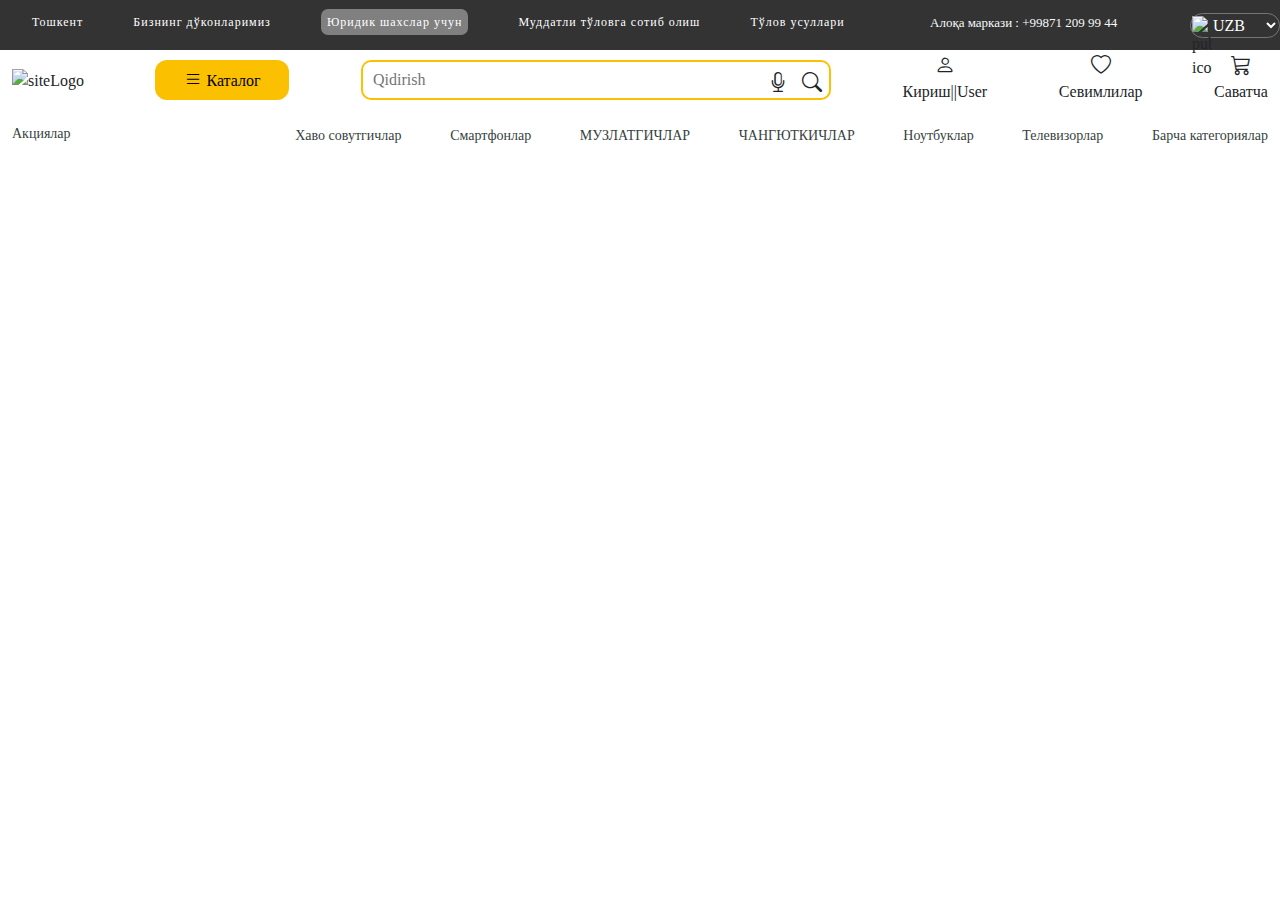
==== index.html @ 5bfe3336 "Add Space" ====
<!DOCTYPE html>
<html lang="en">

<head>
    <meta charset="UTF-8">
    <meta name="viewport" content="width=device-width, initial-scale=1.0">
    <title>Texnomart clone</title>
    <link href="https://cdn.jsdelivr.net/npm/bootstrap@5.3.3/dist/css/bootstrap.min.css" rel="stylesheet"
        integrity="sha384-QWTKZyjpPEjISv5WaRU9OFeRpok6YctnYmDr5pNlyT2bRjXh0JMhjY6hW+ALEwIH" crossorigin="anonymous">
    <link rel="stylesheet" href="./style/style.css">
    <link href="https://cdn.jsdelivr.net/npm/bootstrap-icons@1.5.0/font/bootstrap-icons.css" rel="stylesheet">
</head>

<body>

    <header class="siteHeader">

        <div class="headerTop">

            <div class="containerTop">

                <ul class="headerTopList">
                    <li class="headerTopItem"><a href="#Тошкент" class="headerTopLink">Тошкент</a></li>
                    <li class="headerTopItem"><a href="#Бизнинг-дўконларимиз" class="headerTopLink">Бизнинг
                            дўконларимиз</a></li>
                    <li class="headerTopItem"><a href="#Юридик-шахслар-учун" class="headerTopLink">Юридик шахслар
                            учун</a></li>
                    <li class="headerTopItem"><a href="#Муддатли-тўловга-сотиб-олиш" class="headerTopLink">Муддатли
                            тўловга сотиб олиш</a></li>
                    <li class="headerTopItem"><a href="#Тўлов-усуллари" class="headerTopLink">Тўлов усуллари</a>
                    </li>
                </ul>

                <div class="headerTopOperators">
                    <p class="callOperator">
                        <a role="button" class="headerTopOperatorsCall text-light text-decoration-none"
                            href="tel:+99871 209 99 44">Aлоқа маркази : +99871 209 99 44</a>
                    </p>
                    <div class="headerTopOperatorsLanguagesBox">
                        <img class="publicImage" src="./assets/images/public_24dp_E8EAED_FILL0_wght400_GRAD0_opsz24.png"
                            alt="public icon">
                        <select role="button" class=" headerTopOperatorsLanguages">
                            <option selected value="uzb">UZB</option>
                            <option value="rus">RUS</option>
                            <option value="eng">ENG</option>
                        </select>
                    </div>
                </div>
            </div>

        </div>

        <div class="container">

            <div class="headerBottom">
                <div class="headerBottomOperators">
                    <div class="siteLogoBox">
                        <img class="siteLogo" src="./assets/images/texnomart images.png" alt="siteLogo">
                    </div>
                    <button class="headerBottomOperatorsButton"><i class="bi bi-list btnIcon"></i> Каталог</button>
                    <form class="headerBottomForm">
                        <div class="formSearchBox">
                            <input class="headerBottomFormInput" type="text" placeholder="Qidirish">
                            <div class="iconBoxs"> <p  class="leftBtn"><i id="mic-button" class="bi bi-mic "></i></p>  <p class="rightBtn"><i class="bi bi-search "></i></p>    </div>
                        </div>
                    </form>
                    <div class="headerBottomUserBox">
                        <i class="bi bi-person personIcon"></i>
                        <p><a class="text-decoration-none text-dark" href="#Кириш">Кириш||User</a></p>
                    </div>
                    <div class="headerBottomLikesBox">
                        <i class="bi bi-heart heartIcon"></i>
                        <p><a class="text-decoration-none text-dark" href="#Севимлилар">Севимлилар</a></p>
                    </div>
                    <div class="headerBottomBasketsBox">
                        <i class="bi bi-cart3 cartIcon"></i>
                        <p><a class="text-decoration-none text-dark" href="#Саватча">Саватча</a></p>
                    </div>
                </div>

                <div class="headerBottomNavbar">
                    <p class="headerBottomNavbarLinks"> <a class="headerBottomNavbarLink" href="#Aкциялар">Aкциялар</a>
                    </p>
                    <nav class="navbar">
                        <ul class="navbarList">
                            <li class="navbarItems"><a href="#Хаво-совутгичлар" class="navbarLinks"> Хаво
                                    совутгичлар</a></li>
                            <li class="navbarItems"><a href="#Смартфонлар" class="navbarLinks"> Смартфонлар</a></li>
                            <li class="navbarItems"><a href="#МУЗЛАТГИЧЛАР" class="navbarLinks"> МУЗЛАТГИЧЛАР</a></li>
                            <li class="navbarItems"><a href="#ЧАНГЮТКИЧЛАР" class="navbarLinks"> ЧАНГЮТКИЧЛАР</a></li>
                            <li class="navbarItems"><a href="#Ноутбуклар" class="navbarLinks"> Ноутбуклар</a></li>
                            <li class="navbarItems"><a href="#Телевизорлар" class="navbarLinks"> Телевизорлар</a></li>
                            <li class="navbarItems"><a href="#Барча-категориялар" class="navbarLinks"> Барча
                                    категориялар</a></li>
                        </ul>
                    </nav>
                </div>

            </div>
        </div>
    </header>
    <script src="https://code.jquery.com/jquery-3.5.1.slim.min.js"></script>
    <script src="https://cdn.jsdelivr.net/npm/bootstrap@5.3.3/dist/js/bootstrap.bundle.min.js"
        integrity="sha384-YvpcrYf0tY3lHB60NNkmXc5s9fDVZLESaAA55NDzOxhy9GkcIdslK1eN7N6jIeHz"
        crossorigin="anonymous"></script>
    <script src="./javascript/main.js"></script>
</body>

</html>
---- style/style.css ----
@font-face {
    font-display: swap;
    font-family: 'Roboto';
    font-style: normal;
    font-weight: 400;
    src: url('../assets/fonts/Roboto/Roboto-Regular.ttf') format('woff2');
}
*::after, *::before, *{
    box-sizing: border-box;
    /* user-select: none; */
    font-family: Roboto;
}
body{
    margin: 0 ;
    padding: 0 ;
}
.container{
    max-width: 1450px;
    margin: 0 auto;
}
.siteHeader{
    width: 100%;
}
.siteLogo{
    width: 300px;
}
.btnIcon{
    color: black;
    font-size: 18px;
}

.containerTop{
    width: 1460px;
    margin: 0 auto;
    display: flex;
    align-items: center;
    justify-content: space-between;
}

.headerBottomOperatorsButton{
    width: 134px;
    height: 40px;
    outline: 1px solid transparent;
    border-radius: 12px;
    background-color: #FBC100;
    border: 1px solid transparent;
}

.headerTop{
    display: flex;
    align-items: center;
    justify-content: space-between;
    background-color: #333333;
    /* border: 1px solid white; */
}
.headerTopOperators{
    display: flex;
    align-items: center;
    justify-content: space-between;
    width: 350px;
}

.headerTopOperatorsCall{
    font-size: 13px;
}

.callOperator{
    padding-top: 10px;
}

.headerTopOperatorsLanguagesBox{
    position: relative;
}

.publicImage{
    width: 20px;
    position: absolute;
    top: 3px;
    left: 2px;
}

.headerTopOperatorsLanguages{
    background-color: #333333;
    color: #ffffff;
    border-radius: 50px;
    width: 90px;
    text-align: center;
    height: 25px;
    outline: 1px solid transparent;
}

.headerTopItem{
    padding-top: 8px;
}

.headerTopList{
    display: flex;
    align-items: center;
    justify-content: space-between;
    list-style: none;
    width: 66%;
    
}
.headerTopLink{
    text-decoration: none;
    color: #fff;
    font-size: 12px;
    line-height: 18px;
    letter-spacing: 1px;
}
li:nth-child(3) a.headerTopLink{
   padding: 6px;
   background-color: gray;
   border-radius: 7px;
}
.headerBottomOperators{
    display: flex;
    align-items: center;
    justify-content: space-between;
}
.headerBottomNavbar{
    display: flex;
    align-items: center;
    justify-content: space-between;
    /* border: 1px solid; */
}
.navbar{
    flex-basis: 80%;
    margin-top: 5px;
}
.navbarList{
    display: flex;
    align-items: center;
    justify-content: space-between;
    width: 100%;
    list-style: none;
}
.headerBottomNavbarLink{
    font-size: 14px;
    text-decoration: none;
    color: #373F41;

}
.navbarLinks{
    font-size: 14px;
    text-decoration: none;
    color: #373F41;
}

.headerBottomFormInput{
    width: 400px;
    height: 40px;
    border: 2px solid #FBC100;
    outline: 2px solid transparent;
    border-right: none;
    border-top-left-radius: 10px;
    border-bottom-left-radius: 10px;
    padding-left: 10px;
}

.formSearchBox{
    display: flex;
    align-items: center;
}

.iconBoxs{
    width: 70px;
    display: flex;
    align-items: center;
    justify-content: space-around;
    border: 1px solid black;
    height: 40px;
    text-align: center;
    border: 2px solid #FBC100;
    border-left: none;
    border-top-right-radius: 10px;
    border-bottom-right-radius: 10px;
}
.leftBtn, .rightBtn{
    font-size: 20px;
    margin-top: 20px;
    cursor: pointer;
}
.headerBottomUserBox, .headerBottomLikesBox, .headerBottomBasketsBox {
    height: 60px;
    text-align: center;
    cursor: pointer;
    
}
.personIcon, .heartIcon, .cartIcon{
    font-size: 20px;
}
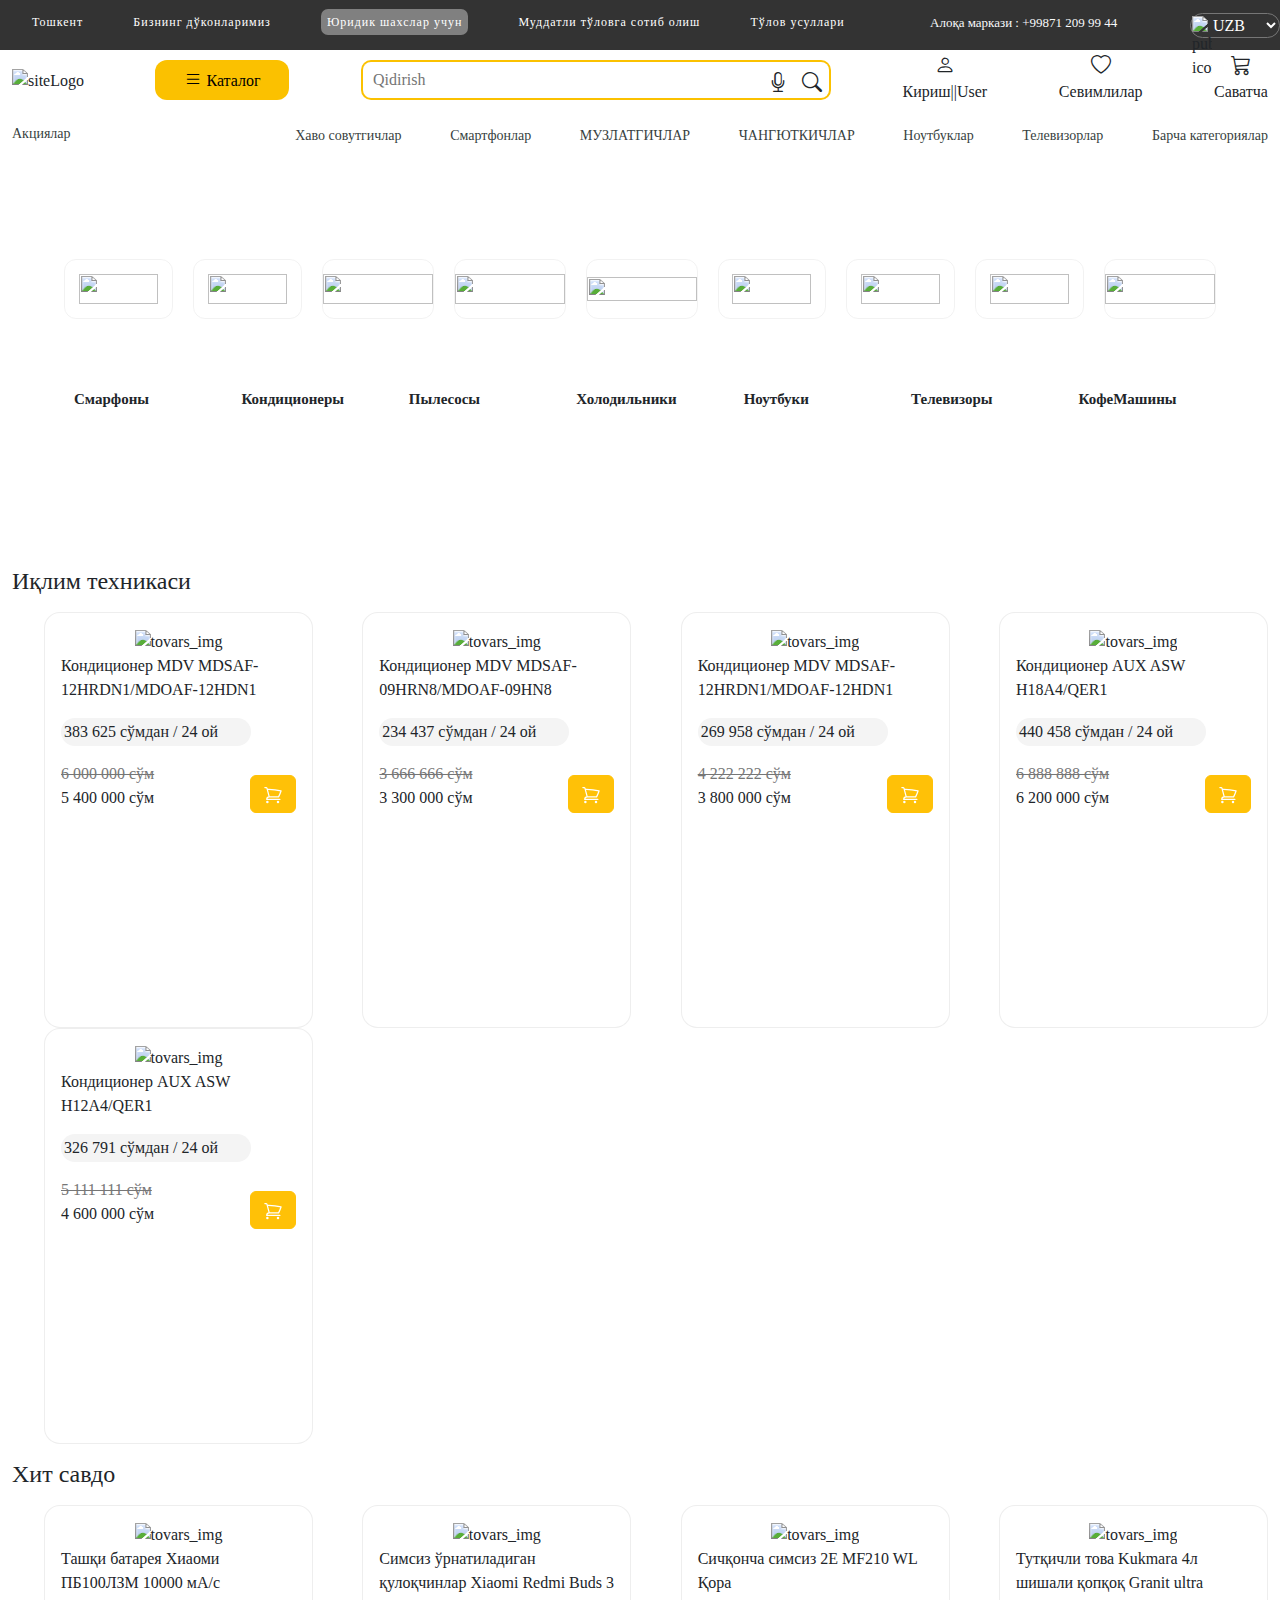
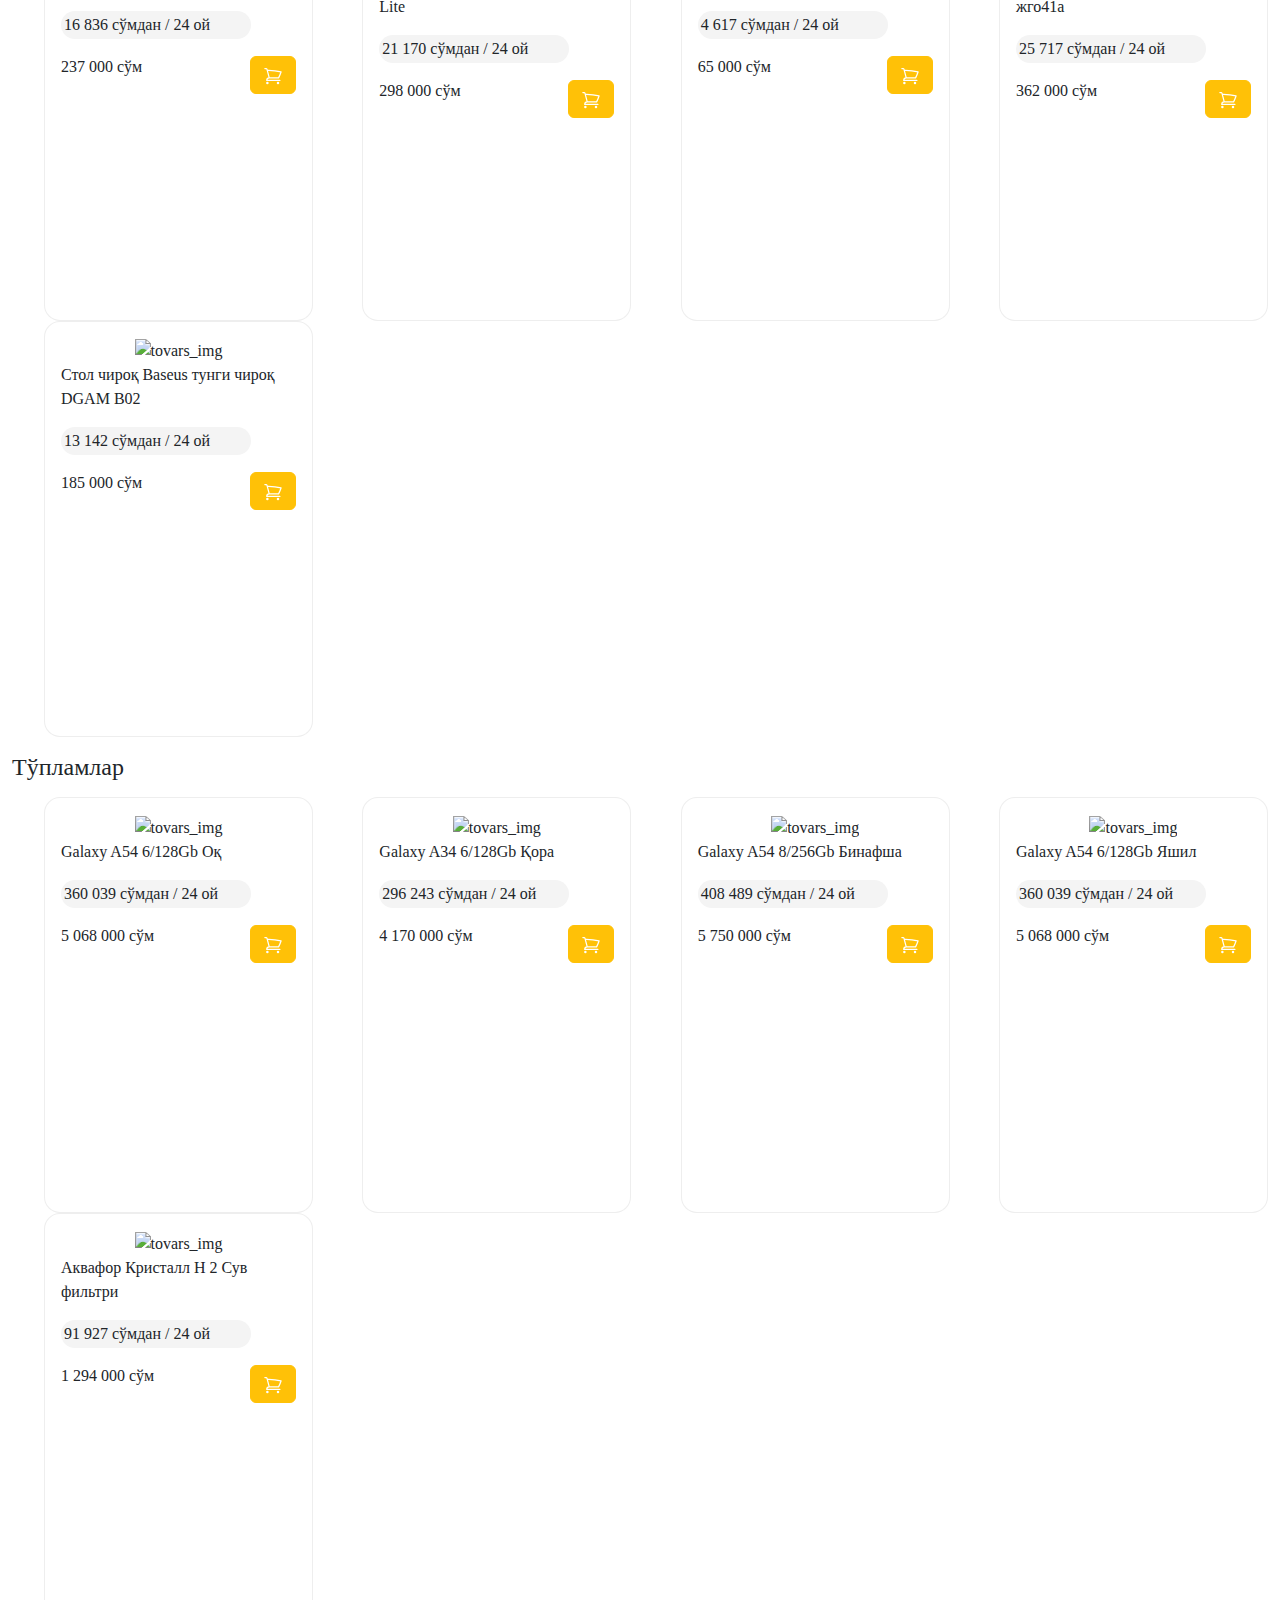
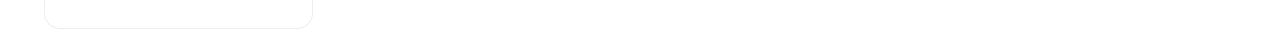
==== commit efbc122f: "Add Tovars render" ====
--- a/index.html
+++ b/index.html
@@ -7,8 +7,8 @@
     <title>Texnomart clone</title>
     <link href="https://cdn.jsdelivr.net/npm/bootstrap@5.3.3/dist/css/bootstrap.min.css" rel="stylesheet"
         integrity="sha384-QWTKZyjpPEjISv5WaRU9OFeRpok6YctnYmDr5pNlyT2bRjXh0JMhjY6hW+ALEwIH" crossorigin="anonymous">
+    <link href="https://cdn.jsdelivr.net/npm/bootstrap-icons@1.5.0/font/bootstrap-icons.css" rel="stylesheet">
     <link rel="stylesheet" href="./style/style.css">
-    <link href="https://cdn.jsdelivr.net/npm/bootstrap-icons@1.5.0/font/bootstrap-icons.css" rel="stylesheet">
 </head>
 
 <body>
@@ -61,7 +61,10 @@
                     <form class="headerBottomForm">
                         <div class="formSearchBox">
                             <input class="headerBottomFormInput" type="text" placeholder="Qidirish">
-                            <div class="iconBoxs"> <p  class="leftBtn"><i id="mic-button" class="bi bi-mic "></i></p>  <p class="rightBtn"><i class="bi bi-search "></i></p>    </div>
+                            <div class="iconBoxs">
+                                <p class="leftBtn"><i id="mic-button" class="bi bi-mic "></i></p>
+                                <p class="rightBtn"><i class="bi bi-search "></i></p>
+                            </div>
                         </div>
                     </form>
                     <div class="headerBottomUserBox">
@@ -99,10 +102,98 @@
             </div>
         </div>
     </header>
+    <template class="js-tovars-temp">
+        <li class="tovars-item p-3">
+            <div class="tovars-img-box text-center">
+                <img src="/assets/images/IMAGE (1).jpg" alt="tovars_img" class="js-tovars-img tovars-img">
+            </div>
+            <p class="js-tovars-title">Кондиционер MDV MDSAF-12HRDN1/MDOAF-12HDN1</p>
+            <p class="js-tovars-credit-title tovars-credit-title">383 625 сўмдан / 24 ой</p>
+            <div class="tovars-price-basket-box">
+                <div class="tovars-price-box">
+                    <s class="js-tovars-old-price tovars-old-price d-none">6 000 000 сўм</s>
+                    <p class="js-tovars-price">5 400 000 сўм</p>
+                </div>
+                <button class="js-tovars-add-basket-btn btn btn-warning">
+                    <svg xmlns="http://www.w3.org/2000/svg" fill="none" viewBox="0 0 24 24" stroke-width="1.5"
+                        stroke="currentColor" style="width: 20px; height: 20px; color: #fff;">
+                        <path stroke-linecap="round" stroke-linejoin="round"
+                            d="M2.25 3h1.386c.51 0 .955.343 1.087.835l.383 1.437M7.5 14.25a3 3 0 0 0-3 3h15.75m-12.75-3h11.218c1.121-2.3 2.1-4.684 2.924-7.138a60.114 60.114 0 0 0-16.536-1.84M7.5 14.25 5.106 5.272M6 20.25a.75.75 0 1 1-1.5 0 .75.75 0 0 1 1.5 0Zm12.75 0a.75.75 0 1 1-1.5 0 .75.75 0 0 1 1.5 0Z" />
+                    </svg>
+                </button>
+            </div>
+        </li>
+    </template>
+    <main>
+        <section>
+            <div class="containerSection">
+                <img class="stockImage" src="./assets/images/IMAGE.png" alt="">
+            </div>
+        </section>
+
+        <section class="firmSection">
+            <div class="containerFirm">
+                <div class="firmContainer"><img class="firmImages" src="/assets/images/Lg.png" alt=""></div>
+                <div class="firmContainer"><img class="firmImages"
+                        src="/assets/images/7160cc7e-711b-44bb-a6dc-77dca7ec4924.webp" alt=""></div>
+                <div class="firmContainer"><img class="firmImages" style="width: 110px;"
+                        src="/assets/images/db9c48fb-a175-4ff9-ab06-bd953ddc82cd-medium.webp" alt=""></div>
+                <div class="firmContainer"><img class="firmImages" style="width: 110px;"
+                        src="./assets/images/dd3aeb98-802f-4ddd-9d07-c1abd4b1a482-medium.webp" alt=""></div>
+                <div class="firmContainer"><img class="firmImages" style="width: 110px; height: 24px;"
+                        src="/assets/images/ad04313a-6046-4404-93f4-c0f64e57289d-medium.png" alt=""></div>
+                <div class="firmContainer"><img class="firmImages"
+                        src="/assets/images/e9c04fcd-5ed8-41f8-b417-a8f190a77de1 (1).svg" alt=""></div>
+                <div class="firmContainer"><img class="firmImages" src="/assets/images/Apple.png" alt=""></div>
+                <div class="firmContainer"><img class="firmImages"
+                        src="/assets/images/c53e8986-c05a-4af7-b5a6-adafe1f04bff.webp" alt=""></div>
+                <div class="firmContainer"><img class="firmImages" style="width: 110px;"
+                        src="/assets/images/409cc1aa-92c8-403e-96fc-f0e3dc15da92-medium.webp" alt=""></div>
+            </div>
+        </section>
+
+        <section class="categoryBox">
+            <div class="containerFirm">
+                <div class="categoryContainerOne categoryContainer">
+                    <p class="categoryContainerTitle">Смарфоны</p>
+                </div>
+                <div class="categoryContainerTwo categoryContainer">
+                    <p class="categoryContainerTitle">Кондиционеры</p>
+                </div>
+                <div class="categoryContainerThree categoryContainer">
+                    <p class="categoryContainerTitle">Пылесосы</p>
+                </div>
+                <div class="categoryContainerFor categoryContainer">
+                    <p class="categoryContainerTitle">Холодильники</p>
+                </div>
+                <div class="categoryContainerFive categoryContainer">
+                    <p class="categoryContainerTitle">Ноутбуки</p>
+                </div>
+                <div class="categoryContainerSix categoryContainer">
+                    <p class="categoryContainerTitle">Телевизоры</p>
+                </div>
+                <div class="categoryContainerSeven categoryContainer">
+                    <p class="categoryContainerTitle">КофеМашины</p>
+                </div>
+            </div>
+        </section>
+        <section>
+            <div class="container">
+                <h1 class="tovars-block-title">Иқлим техникаси</h1>
+                <ul class="js-climet-list tovars-lists my-3"></ul>
+                <h1 class="tovars-block-title">Хит савдо</h1>
+                <ul class="js-xit-list tovars-lists  my-3"></ul>
+                <h1 class="tovars-block-title">Тўпламлар</h1>
+                <ul class="js-colection-list tovars-lists  my-3"></ul>
+            </div>
+        </section>
+    </main>
+
     <script src="https://code.jquery.com/jquery-3.5.1.slim.min.js"></script>
     <script src="https://cdn.jsdelivr.net/npm/bootstrap@5.3.3/dist/js/bootstrap.bundle.min.js"
         integrity="sha384-YvpcrYf0tY3lHB60NNkmXc5s9fDVZLESaAA55NDzOxhy9GkcIdslK1eN7N6jIeHz"
         crossorigin="anonymous"></script>
+        <script src="./javascript/tovars.js"></script>
     <script src="./javascript/main.js"></script>
 </body>
 
--- a/style/style.css
+++ b/style/style.css
@@ -1,192 +1,363 @@
 @font-face {
-    font-display: swap;
-    font-family: 'Roboto';
-    font-style: normal;
-    font-weight: 400;
-    src: url('../assets/fonts/Roboto/Roboto-Regular.ttf') format('woff2');
-}
-*::after, *::before, *{
-    box-sizing: border-box;
-    /* user-select: none; */
-    font-family: Roboto;
-}
-body{
-    margin: 0 ;
-    padding: 0 ;
-}
-.container{
-    max-width: 1450px;
-    margin: 0 auto;
-}
-.siteHeader{
-    width: 100%;
-}
-.siteLogo{
-    width: 300px;
-}
-.btnIcon{
-    color: black;
-    font-size: 18px;
-}
-
-.containerTop{
-    width: 1460px;
-    margin: 0 auto;
-    display: flex;
-    align-items: center;
-    justify-content: space-between;
-}
-
-.headerBottomOperatorsButton{
-    width: 134px;
-    height: 40px;
-    outline: 1px solid transparent;
-    border-radius: 12px;
-    background-color: #FBC100;
-    border: 1px solid transparent;
-}
-
-.headerTop{
-    display: flex;
-    align-items: center;
-    justify-content: space-between;
-    background-color: #333333;
-    /* border: 1px solid white; */
-}
-.headerTopOperators{
-    display: flex;
-    align-items: center;
-    justify-content: space-between;
-    width: 350px;
-}
-
-.headerTopOperatorsCall{
-    font-size: 13px;
-}
-
-.callOperator{
-    padding-top: 10px;
-}
-
-.headerTopOperatorsLanguagesBox{
-    position: relative;
-}
-
-.publicImage{
-    width: 20px;
-    position: absolute;
-    top: 3px;
-    left: 2px;
-}
-
-.headerTopOperatorsLanguages{
-    background-color: #333333;
-    color: #ffffff;
-    border-radius: 50px;
-    width: 90px;
-    text-align: center;
-    height: 25px;
-    outline: 1px solid transparent;
-}
-
-.headerTopItem{
-    padding-top: 8px;
-}
-
-.headerTopList{
-    display: flex;
-    align-items: center;
-    justify-content: space-between;
-    list-style: none;
-    width: 66%;
-    
-}
-.headerTopLink{
-    text-decoration: none;
-    color: #fff;
-    font-size: 12px;
-    line-height: 18px;
-    letter-spacing: 1px;
-}
-li:nth-child(3) a.headerTopLink{
-   padding: 6px;
-   background-color: gray;
-   border-radius: 7px;
-}
-.headerBottomOperators{
-    display: flex;
-    align-items: center;
-    justify-content: space-between;
-}
-.headerBottomNavbar{
-    display: flex;
-    align-items: center;
-    justify-content: space-between;
-    /* border: 1px solid; */
-}
-.navbar{
-    flex-basis: 80%;
-    margin-top: 5px;
-}
-.navbarList{
-    display: flex;
-    align-items: center;
-    justify-content: space-between;
-    width: 100%;
-    list-style: none;
-}
-.headerBottomNavbarLink{
-    font-size: 14px;
-    text-decoration: none;
-    color: #373F41;
-
-}
-.navbarLinks{
-    font-size: 14px;
-    text-decoration: none;
-    color: #373F41;
-}
-
-.headerBottomFormInput{
-    width: 400px;
-    height: 40px;
-    border: 2px solid #FBC100;
-    outline: 2px solid transparent;
-    border-right: none;
-    border-top-left-radius: 10px;
-    border-bottom-left-radius: 10px;
-    padding-left: 10px;
-}
-
-.formSearchBox{
-    display: flex;
-    align-items: center;
-}
-
-.iconBoxs{
-    width: 70px;
-    display: flex;
-    align-items: center;
-    justify-content: space-around;
-    border: 1px solid black;
-    height: 40px;
-    text-align: center;
-    border: 2px solid #FBC100;
-    border-left: none;
-    border-top-right-radius: 10px;
-    border-bottom-right-radius: 10px;
-}
-.leftBtn, .rightBtn{
-    font-size: 20px;
-    margin-top: 20px;
-    cursor: pointer;
-}
-.headerBottomUserBox, .headerBottomLikesBox, .headerBottomBasketsBox {
-    height: 60px;
-    text-align: center;
-    cursor: pointer;
-    
-}
-.personIcon, .heartIcon, .cartIcon{
-    font-size: 20px;
+  font-display: swap;
+  font-family: "Roboto";
+  font-style: normal;
+  font-weight: 400;
+  src: url("../assets/fonts/Roboto/Roboto-Regular.ttf") format("woff2");
+}
+
+*::after,
+*::before,
+* {
+  box-sizing: border-box;
+  /* user-select: none; */
+  font-family: Roboto;
+}
+
+body {
+  margin: 0;
+  padding: 0;
+}
+
+.container {
+  max-width: 1450px;
+  margin: 0 auto;
+}
+
+.siteHeader {
+  width: 100%;
+}
+
+.siteLogo {
+  width: 300px;
+}
+
+.btnIcon {
+  color: black;
+  font-size: 18px;
+}
+
+.containerTop {
+  width: 1460px;
+  margin: 0 auto;
+  display: flex;
+  align-items: center;
+  justify-content: space-between;
+}
+
+.headerBottomOperatorsButton {
+  width: 134px;
+  height: 40px;
+  outline: 1px solid transparent;
+  border-radius: 12px;
+  background-color: #fbc100;
+  border: 1px solid transparent;
+}
+
+.headerTop {
+  display: flex;
+  align-items: center;
+  justify-content: space-between;
+  background-color: #333333;
+  /* border: 1px solid white; */
+}
+
+.headerTopOperators {
+  display: flex;
+  align-items: center;
+  justify-content: space-between;
+  width: 350px;
+}
+
+.headerTopOperatorsCall {
+  font-size: 13px;
+}
+
+.callOperator {
+  padding-top: 10px;
+}
+
+.headerTopOperatorsLanguagesBox {
+  position: relative;
+}
+
+.publicImage {
+  width: 20px;
+  position: absolute;
+  top: 3px;
+  left: 2px;
+}
+
+.headerTopOperatorsLanguages {
+  background-color: #333333;
+  color: #ffffff;
+  border-radius: 50px;
+  width: 90px;
+  text-align: center;
+  height: 25px;
+  outline: 1px solid transparent;
+}
+
+.headerTopItem {
+  padding-top: 8px;
+}
+
+.headerTopList {
+  display: flex;
+  align-items: center;
+  justify-content: space-between;
+  list-style: none;
+  width: 66%;
+}
+
+.headerTopLink {
+  text-decoration: none;
+  color: #fff;
+  font-size: 12px;
+  line-height: 18px;
+  letter-spacing: 1px;
+}
+
+li:nth-child(3) a.headerTopLink {
+  padding: 6px;
+  background-color: gray;
+  border-radius: 7px;
+}
+
+.headerBottomOperators {
+  display: flex;
+  align-items: center;
+  justify-content: space-between;
+}
+
+.headerBottomNavbar {
+  display: flex;
+  align-items: center;
+  justify-content: space-between;
+  /* border: 1px solid; */
+}
+
+.navbar {
+  flex-basis: 80%;
+  margin-top: 5px;
+}
+
+.navbarList {
+  display: flex;
+  align-items: center;
+  justify-content: space-between;
+  width: 100%;
+  list-style: none;
+}
+
+.headerBottomNavbarLink {
+  font-size: 14px;
+  text-decoration: none;
+  color: #373f41;
+}
+
+.navbarLinks {
+  font-size: 14px;
+  text-decoration: none;
+  color: #373f41;
+}
+
+.headerBottomFormInput {
+  width: 400px;
+  height: 40px;
+  border: 2px solid #fbc100;
+  outline: 2px solid transparent;
+  border-right: none;
+  border-top-left-radius: 10px;
+  border-bottom-left-radius: 10px;
+  padding-left: 10px;
+}
+
+.formSearchBox {
+  display: flex;
+  align-items: center;
+}
+
+.iconBoxs {
+  width: 70px;
+  display: flex;
+  align-items: center;
+  justify-content: space-around;
+  border: 1px solid black;
+  height: 40px;
+  text-align: center;
+  border: 2px solid #fbc100;
+  border-left: none;
+  border-top-right-radius: 10px;
+  border-bottom-right-radius: 10px;
+}
+
+.leftBtn,
+.rightBtn {
+  font-size: 20px;
+  margin-top: 20px;
+  cursor: pointer;
+}
+
+.headerBottomUserBox,
+.headerBottomLikesBox,
+.headerBottomBasketsBox {
+  height: 60px;
+  text-align: center;
+  cursor: pointer;
+}
+
+.personIcon,
+.heartIcon,
+.cartIcon {
+  font-size: 20px;
+}
+
+.containerSection {
+  width: 100%;
+}
+
+.stockImage {
+  width: 100%;
+}
+
+.firmSection {
+  margin: 5%;
+}
+
+.containerFirm {
+  width: 100%;
+  display: flex;
+  align-items: center;
+  gap: 20px;
+}
+
+.firmContainer {
+  width: 161px;
+  height: 60px;
+  border: 1px solid #edededb2;
+  display: flex;
+  align-items: center;
+  justify-content: center;
+  border-radius: 12px;
+  cursor: pointer;
+  transition: all 0.4s;
+}
+
+.firmContainer:hover {
+  box-shadow: 3px 4px 8px rgba(223, 223, 223, 0.5);
+}
+
+.firmImages {
+  width: 79px;
+  height: 30px;
+}
+
+.categoryBox {
+  margin: 5%;
+}
+
+.categoryContainerOne {
+  background-image: url("/assets/images/smartfon.png");
+  background-size: cover;
+  width: 180px;
+  height: 120px;
+  border-radius: 12px;
+}
+
+.categoryContainerTwo {
+  background-image: url("/assets/images/kondits.png");
+  background-size: cover;
+  width: 180px;
+  height: 120px;
+  border-radius: 12px;
+}
+
+.categoryContainerThree {
+  background-image: url("/assets/images/chang.png");
+  background-size: cover;
+  width: 180px;
+  height: 120px;
+  border-radius: 12px;
+}
+
+.categoryContainerFor {
+  background-image: url("/assets/images/xolodilnik.png");
+  background-size: cover;
+  width: 180px;
+  height: 120px;
+  border-radius: 12px;
+}
+
+.categoryContainerFive {
+  background-image: url("/assets/images/noutbook.png");
+  background-size: cover;
+  width: 180px;
+  height: 120px;
+  border-radius: 12px;
+}
+
+.categoryContainerSix {
+  background-image: url("/assets/images/televizor.png");
+  background-size: cover;
+  width: 180px;
+  border-radius: 12px;
+  height: 120px;
+}
+
+.categoryContainerSeven {
+  background-image: url("/assets/images/maishi.png");
+  background-size: cover;
+  width: 180px;
+  height: 120px;
+  border-radius: 12px;
+}
+
+.categoryContainerTitle {
+  margin: 5px 0 0 10px;
+  font-size: 15px;
+  font-weight: bold;
+}
+
+.categoryContainer {
+  transition: all 0.4s;
+}
+
+.categoryContainer:hover {
+  box-shadow: 10px 8px 16px rgba(186, 186, 186, 0.5);
+  cursor: pointer;
+}
+
+.tovars-block-title {
+  font-size: 24px;
+}
+
+.tovars-item {
+  width: 269px;
+  height: 416px;
+  border-radius: 16px;
+  background: #fff;
+  list-style: none;
+  transition: all 0.4s;
+  border: 1px solid #7a7a7a21;
+}
+.tovars-item:hover{
+  box-shadow: 3px 4px 8px rgba(223, 223, 223, 0.5);
+}
+.tovars-lists, .tovars-price-basket-box{
+  display: flex;
+  align-items: center;
+  justify-content: space-between;
+  flex-wrap: wrap;
+}
+.tovars-old-price{
+  font-size: 16px;
+  color: #767676;
+}
+.tovars-credit-title{
+  width: 190px;
+  padding-inline: 3px;
+  padding-block:2px ;
+  background: #f4f4f4;
+  border-radius: 50px;
 }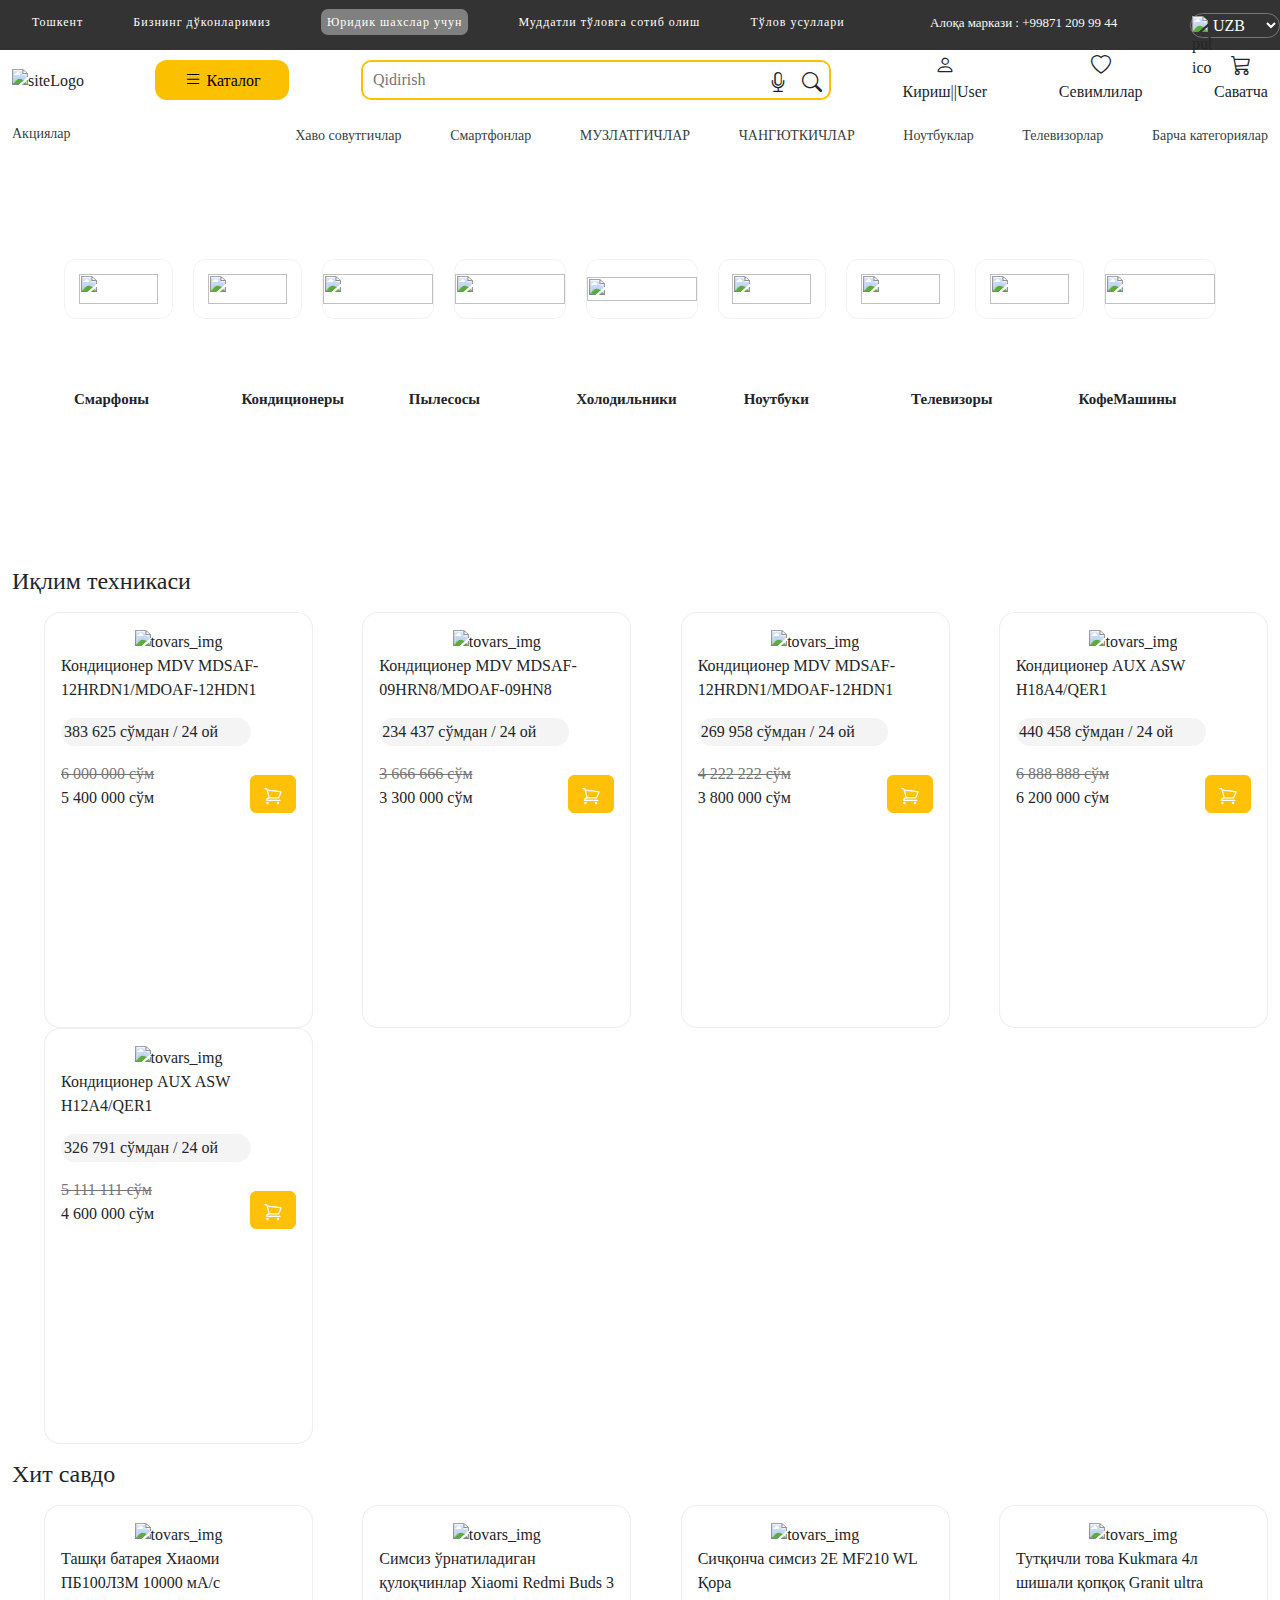
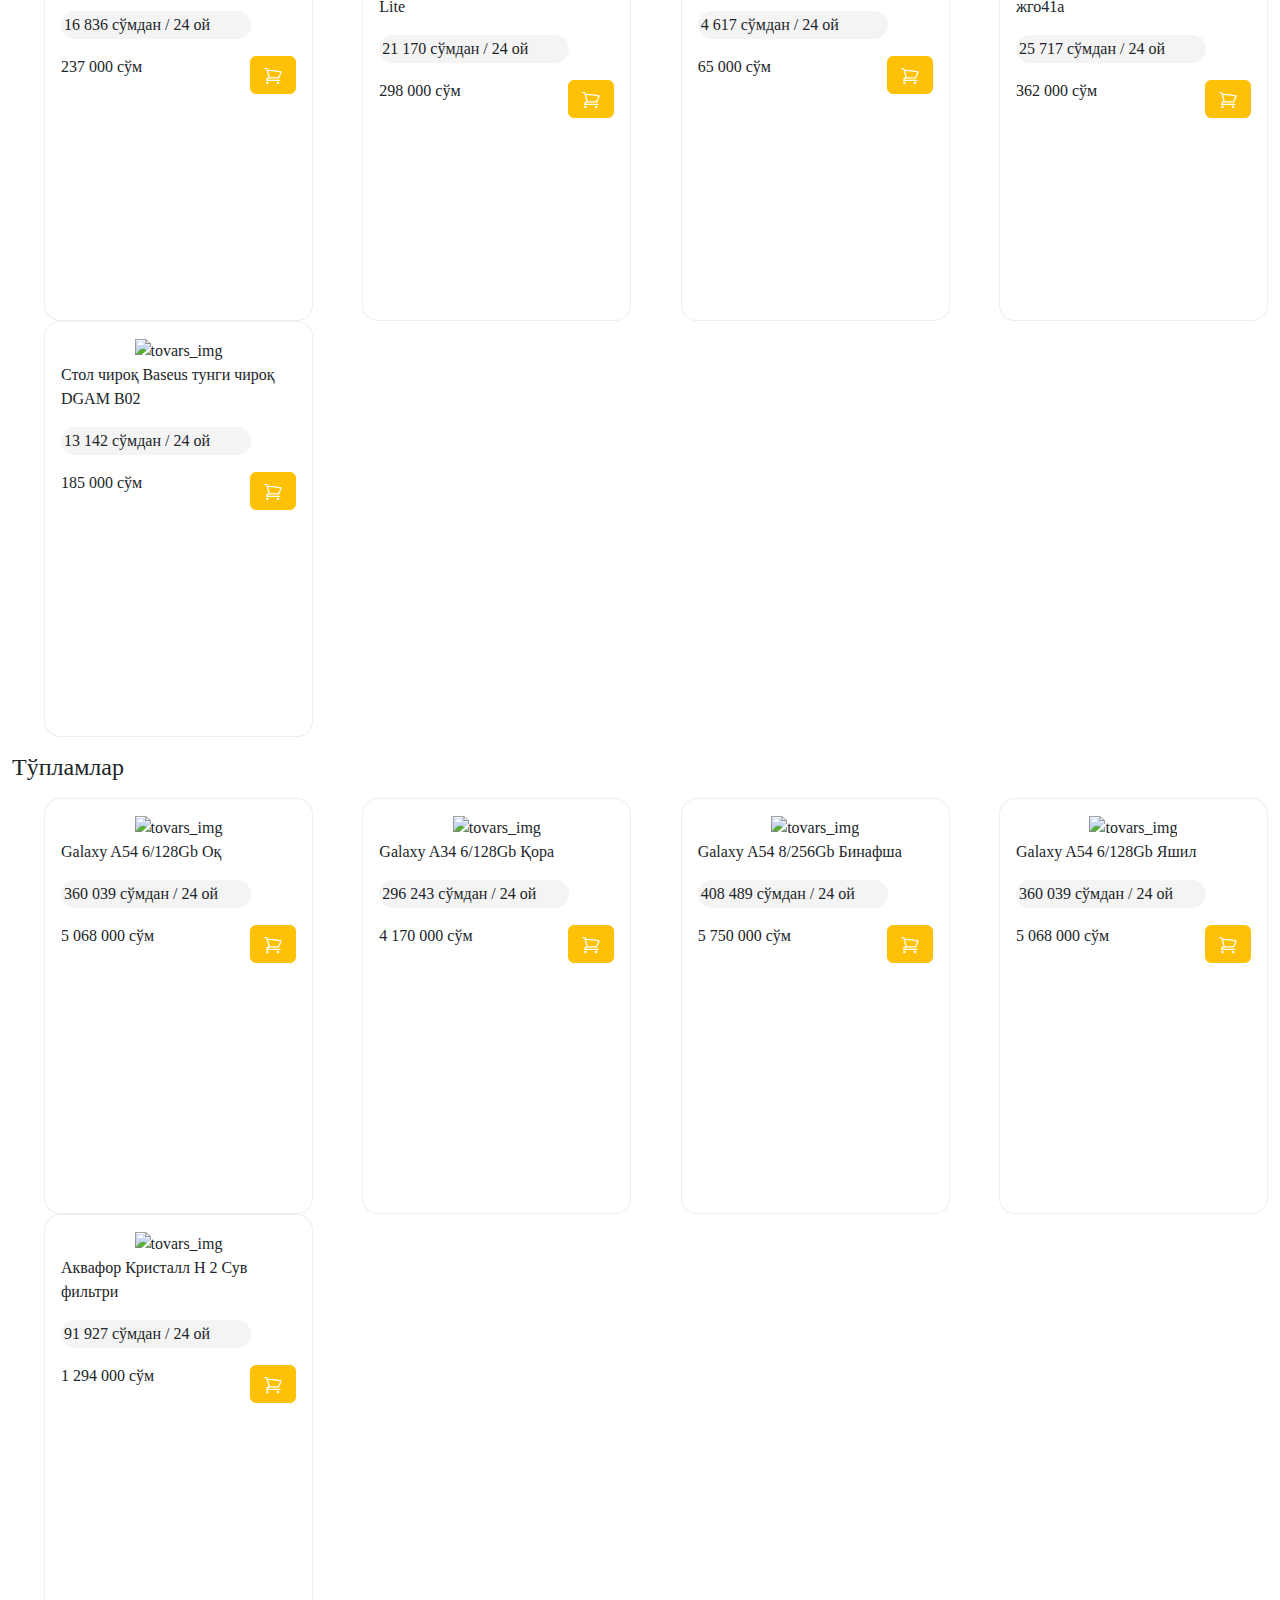
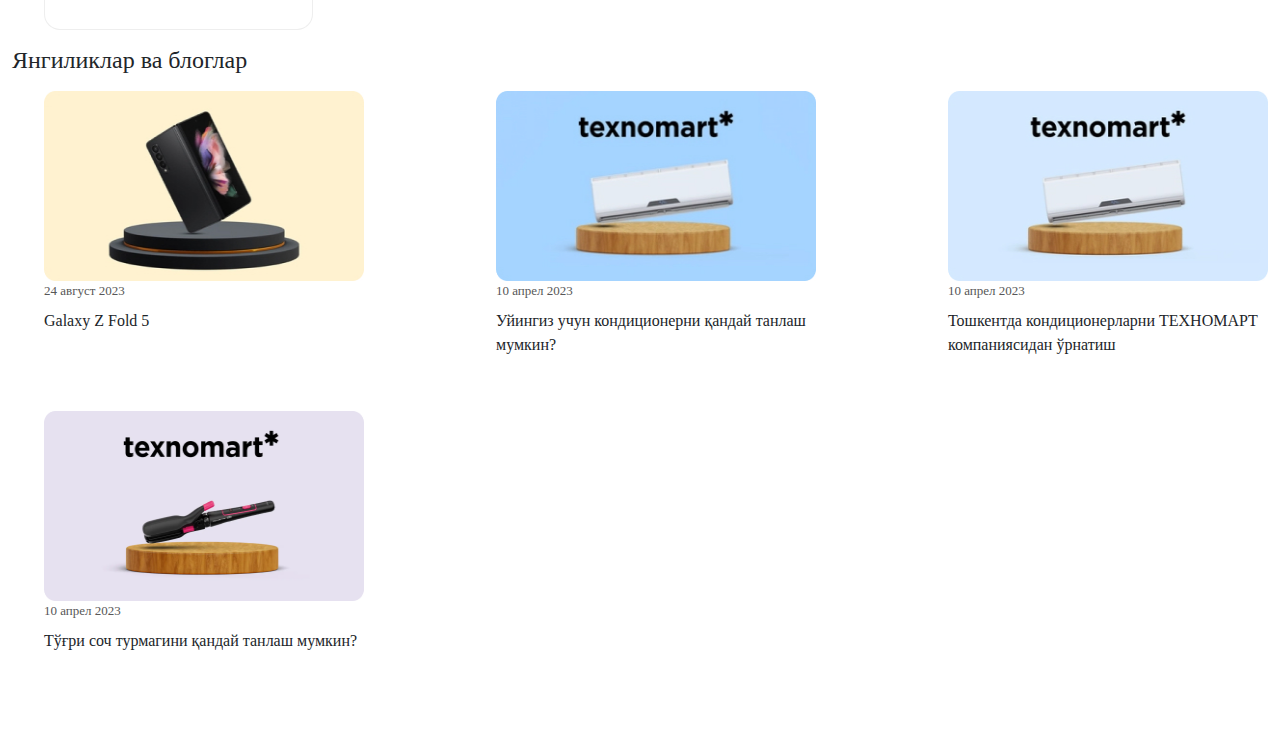
==== commit 52fedccc: "Add news array and render news" ====
--- a/index.html
+++ b/index.html
@@ -8,6 +8,7 @@
     <link href="https://cdn.jsdelivr.net/npm/bootstrap@5.3.3/dist/css/bootstrap.min.css" rel="stylesheet"
         integrity="sha384-QWTKZyjpPEjISv5WaRU9OFeRpok6YctnYmDr5pNlyT2bRjXh0JMhjY6hW+ALEwIH" crossorigin="anonymous">
     <link href="https://cdn.jsdelivr.net/npm/bootstrap-icons@1.5.0/font/bootstrap-icons.css" rel="stylesheet">
+    <link rel="stylesheet" href="./style/normalize.css">
     <link rel="stylesheet" href="./style/style.css">
 </head>
 
@@ -77,7 +78,7 @@
                     </div>
                     <div class="headerBottomBasketsBox">
                         <i class="bi bi-cart3 cartIcon"></i>
-                        <p><a class="text-decoration-none text-dark" href="#Саватча">Саватча</a></p>
+                        <p><a class="text-decoration-none text-dark" href="/html/basket.html">Саватча</a></p>
                     </div>
                 </div>
 
@@ -116,12 +117,20 @@
                 </div>
                 <button class="js-tovars-add-basket-btn btn btn-warning">
                     <svg xmlns="http://www.w3.org/2000/svg" fill="none" viewBox="0 0 24 24" stroke-width="1.5"
-                        stroke="currentColor" style="width: 20px; height: 20px; color: #fff;">
+                        stroke="currentColor" style="width: 20px; height: 20px; color: #fff;" class="js-basket-icon">
                         <path stroke-linecap="round" stroke-linejoin="round"
                             d="M2.25 3h1.386c.51 0 .955.343 1.087.835l.383 1.437M7.5 14.25a3 3 0 0 0-3 3h15.75m-12.75-3h11.218c1.121-2.3 2.1-4.684 2.924-7.138a60.114 60.114 0 0 0-16.536-1.84M7.5 14.25 5.106 5.272M6 20.25a.75.75 0 1 1-1.5 0 .75.75 0 0 1 1.5 0Zm12.75 0a.75.75 0 1 1-1.5 0 .75.75 0 0 1 1.5 0Z" />
                     </svg>
                 </button>
             </div>
+        </li>
+    </template>
+    <template class="js-news-temp news-temp">
+        <li class="news-li">
+            <img src="" class="js-news-img" alt="">
+            <h6 class="js-news-date"></h6>
+            <p class="js-news-title"></p>
+
         </li>
     </template>
     <main>
@@ -185,6 +194,8 @@
                 <ul class="js-xit-list tovars-lists  my-3"></ul>
                 <h1 class="tovars-block-title">Тўпламлар</h1>
                 <ul class="js-colection-list tovars-lists  my-3"></ul>
+                <h1 class="tovars-block-title">Янгиликлар ва блоглар</h1>
+                <ul class="js-news-list tovars-lists  my-3"></ul>
             </div>
         </section>
     </main>
@@ -193,8 +204,11 @@
     <script src="https://cdn.jsdelivr.net/npm/bootstrap@5.3.3/dist/js/bootstrap.bundle.min.js"
         integrity="sha384-YvpcrYf0tY3lHB60NNkmXc5s9fDVZLESaAA55NDzOxhy9GkcIdslK1eN7N6jIeHz"
         crossorigin="anonymous"></script>
-        <script src="./javascript/tovars.js"></script>
+    <script src="./javascript/utils.js"></script>
+    <script src="./javascript/tovars.js"></script>
+    <script src="./javascript/news.js"></script>
     <script src="./javascript/main.js"></script>
 </body>
 
+
 </html>--- a/style/style.css
+++ b/style/style.css
@@ -360,4 +360,25 @@
   padding-block:2px ;
   background: #f4f4f4;
   border-radius: 50px;
+}
+.news-li{
+  width: 320px;
+  height: 320px;
+  list-style: none;
+}
+.news-li img{
+  width: 320px;
+  height: 190px;
+  
+}
+.news-li h6{
+  width: 96px;
+  height: 20px;
+  font-family: url("../assets/fonts/Roboto/Roboto-Regular.ttf");
+  font-size: 13px;
+  font-weight: 400;
+  line-height: 20px;
+  text-align: left;
+  color: #575757;
+  
 }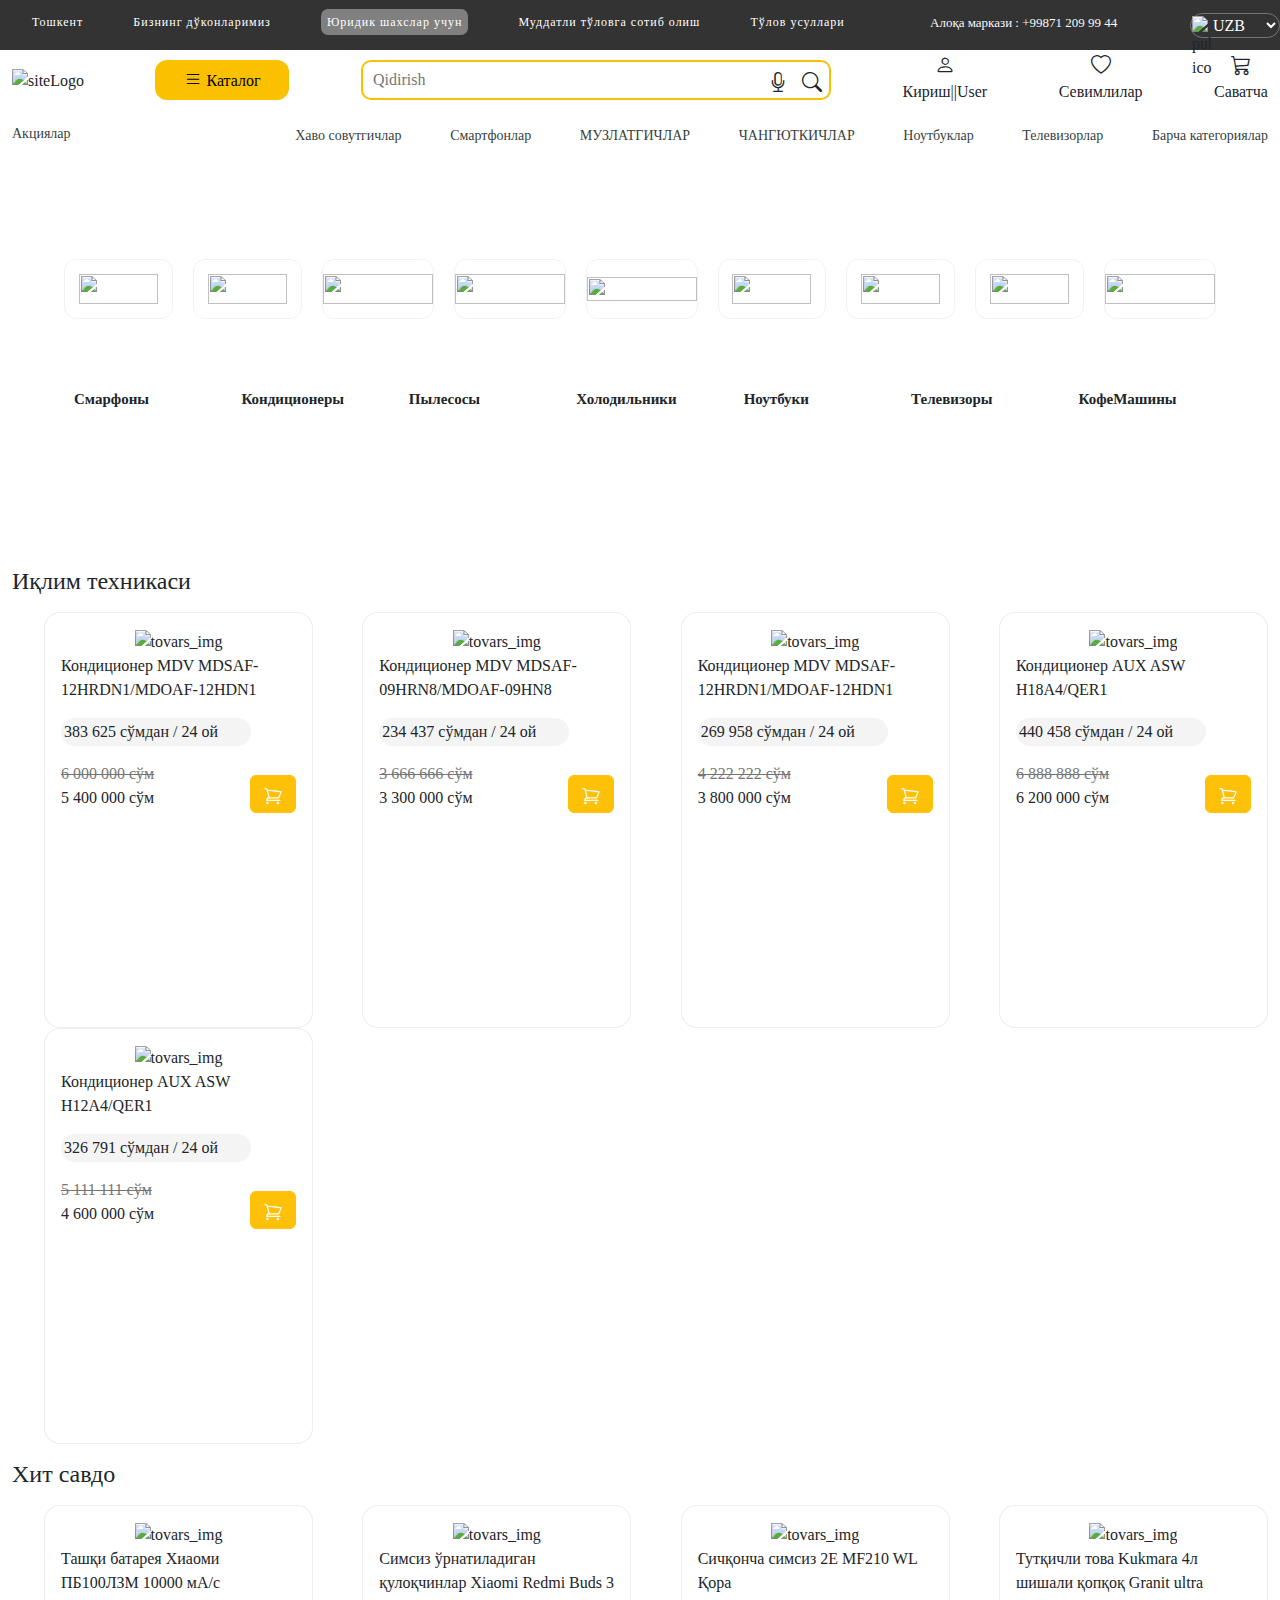
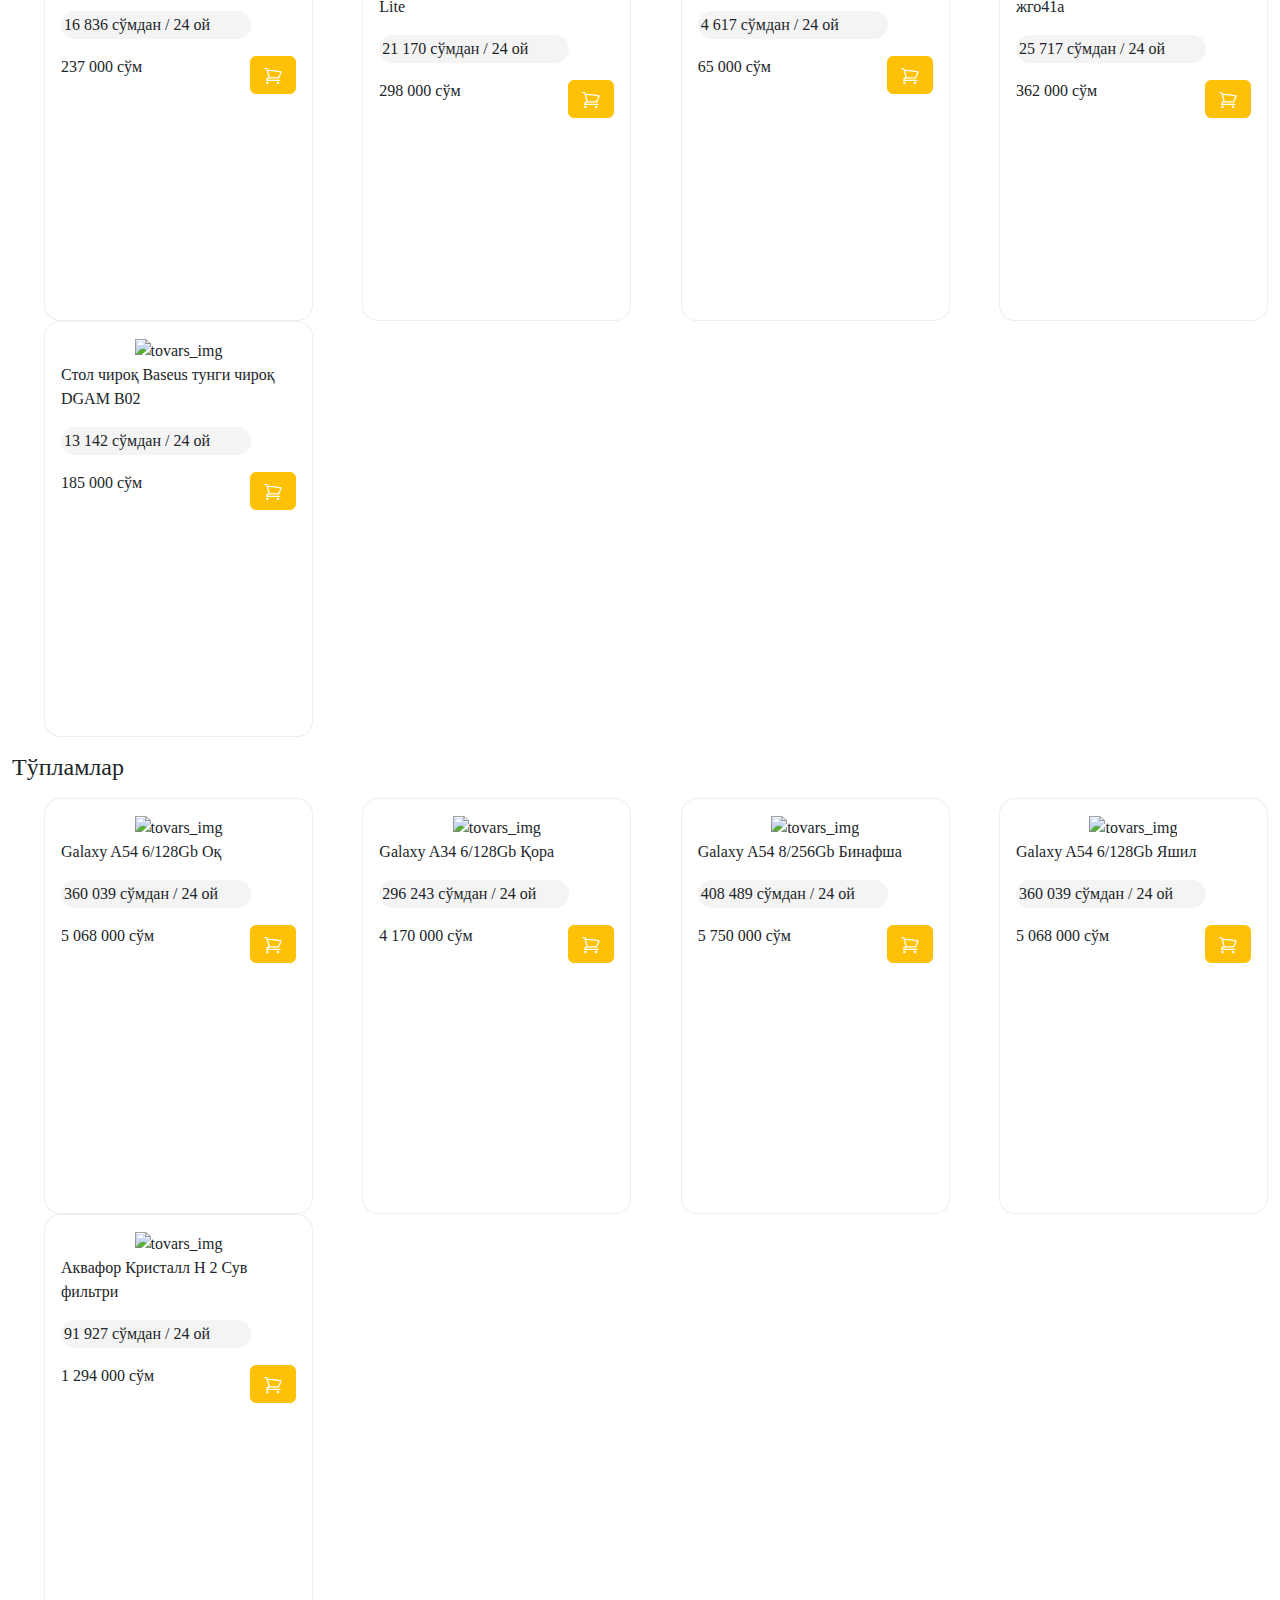
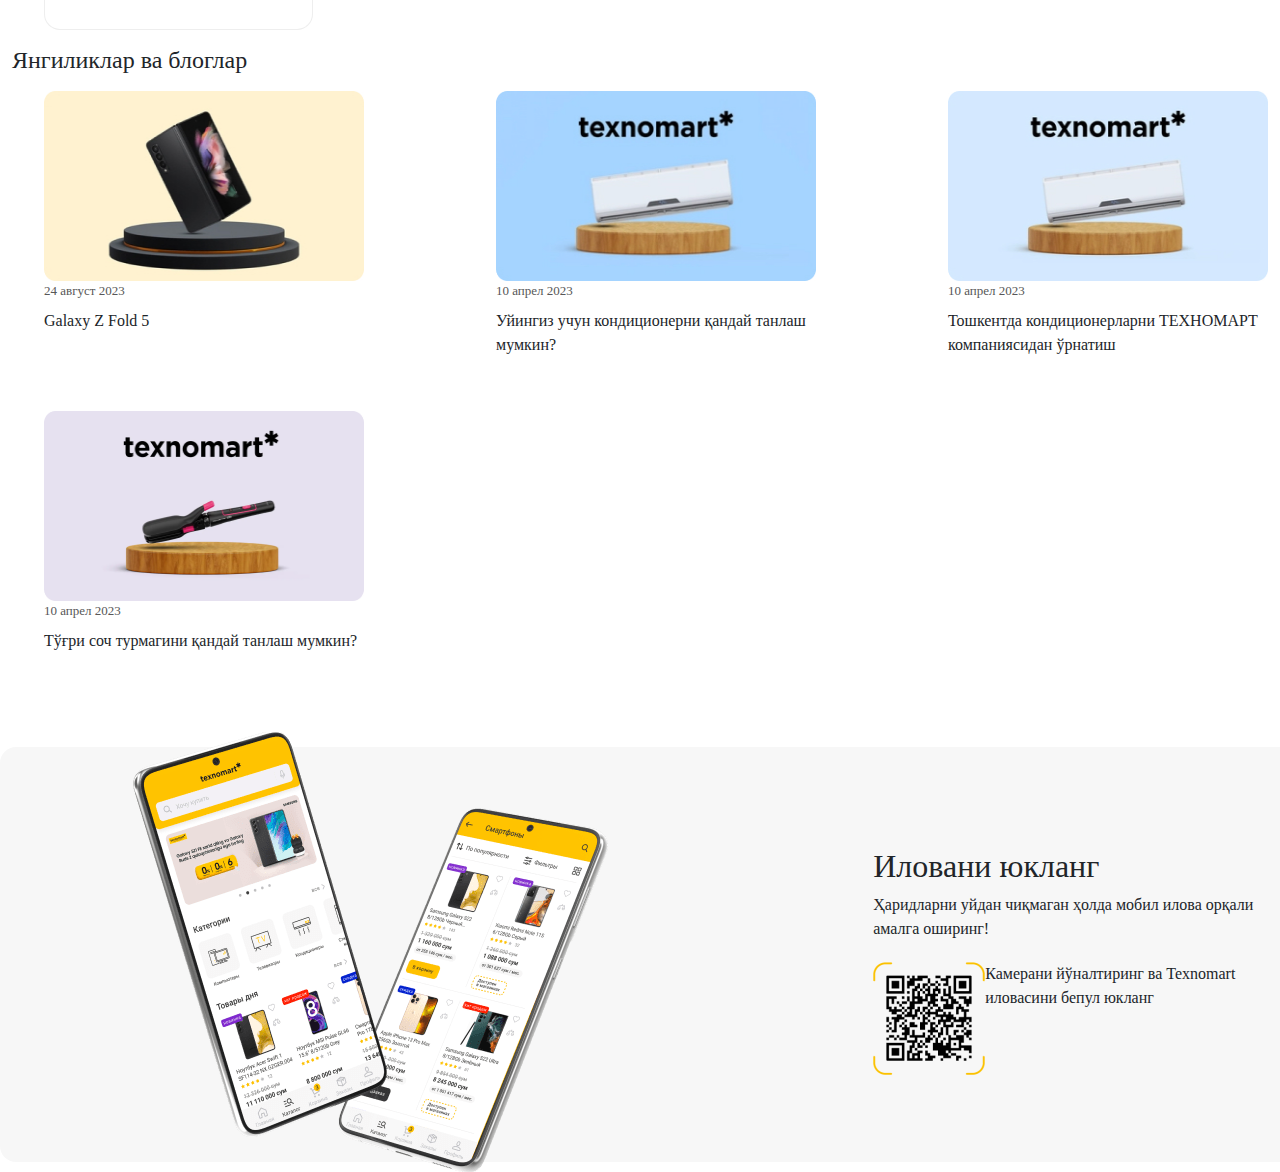
==== commit 5f8bca0e: "Merge pull request #11 from jafarDeveloper/main" ====
--- a/index.html
+++ b/index.html
@@ -198,6 +198,18 @@
                 <ul class="js-news-list tovars-lists  my-3"></ul>
             </div>
         </section>
+        <section>
+            <div class="download-program-box">
+                <div>
+                    <img src="./assets/images/progImg.png" class="imgProg" alt="">
+                </div>
+                <div class="scaner-box">
+                    <h2>Иловани юкланг</h2>
+                    <p>Ҳаридларни уйдан чиқмаган ҳолда мобил илова орқали амалга оширинг!</p>
+                    <div class="qr-box"><img src="./assets/images/qr.png" alt=""> <p>Камерани йўналтиринг ва Texnomart иловасини бепул юкланг</p></div>
+                </div>
+            </div>
+        </section>
     </main>
 
     <script src="https://code.jquery.com/jquery-3.5.1.slim.min.js"></script>
--- a/style/style.css
+++ b/style/style.css
@@ -381,4 +381,32 @@
   text-align: left;
   color: #575757;
   
+}
+.download-program-box{
+  width: 1426px;
+  height: 415px;
+  display: flex;
+  margin: auto;
+  border-radius: 16px;
+  justify-content: space-around;
+  background:  #F7F7F7;
+}
+.download-program-box .imgProg{
+  margin-top: -15px;
+}
+.download-program-box .qr-box{
+  width:420px ;
+  height: 113px;
+  display: flex;
+  justify-content: space-around;
+}
+.download-program-box .scaner-box p{
+  width:420px ;
+  height: 53px;
+  display: flex;
+  
+  justify-content: space-around;
+}
+.download-program-box .scaner-box {
+  margin-top: 100px;
 }